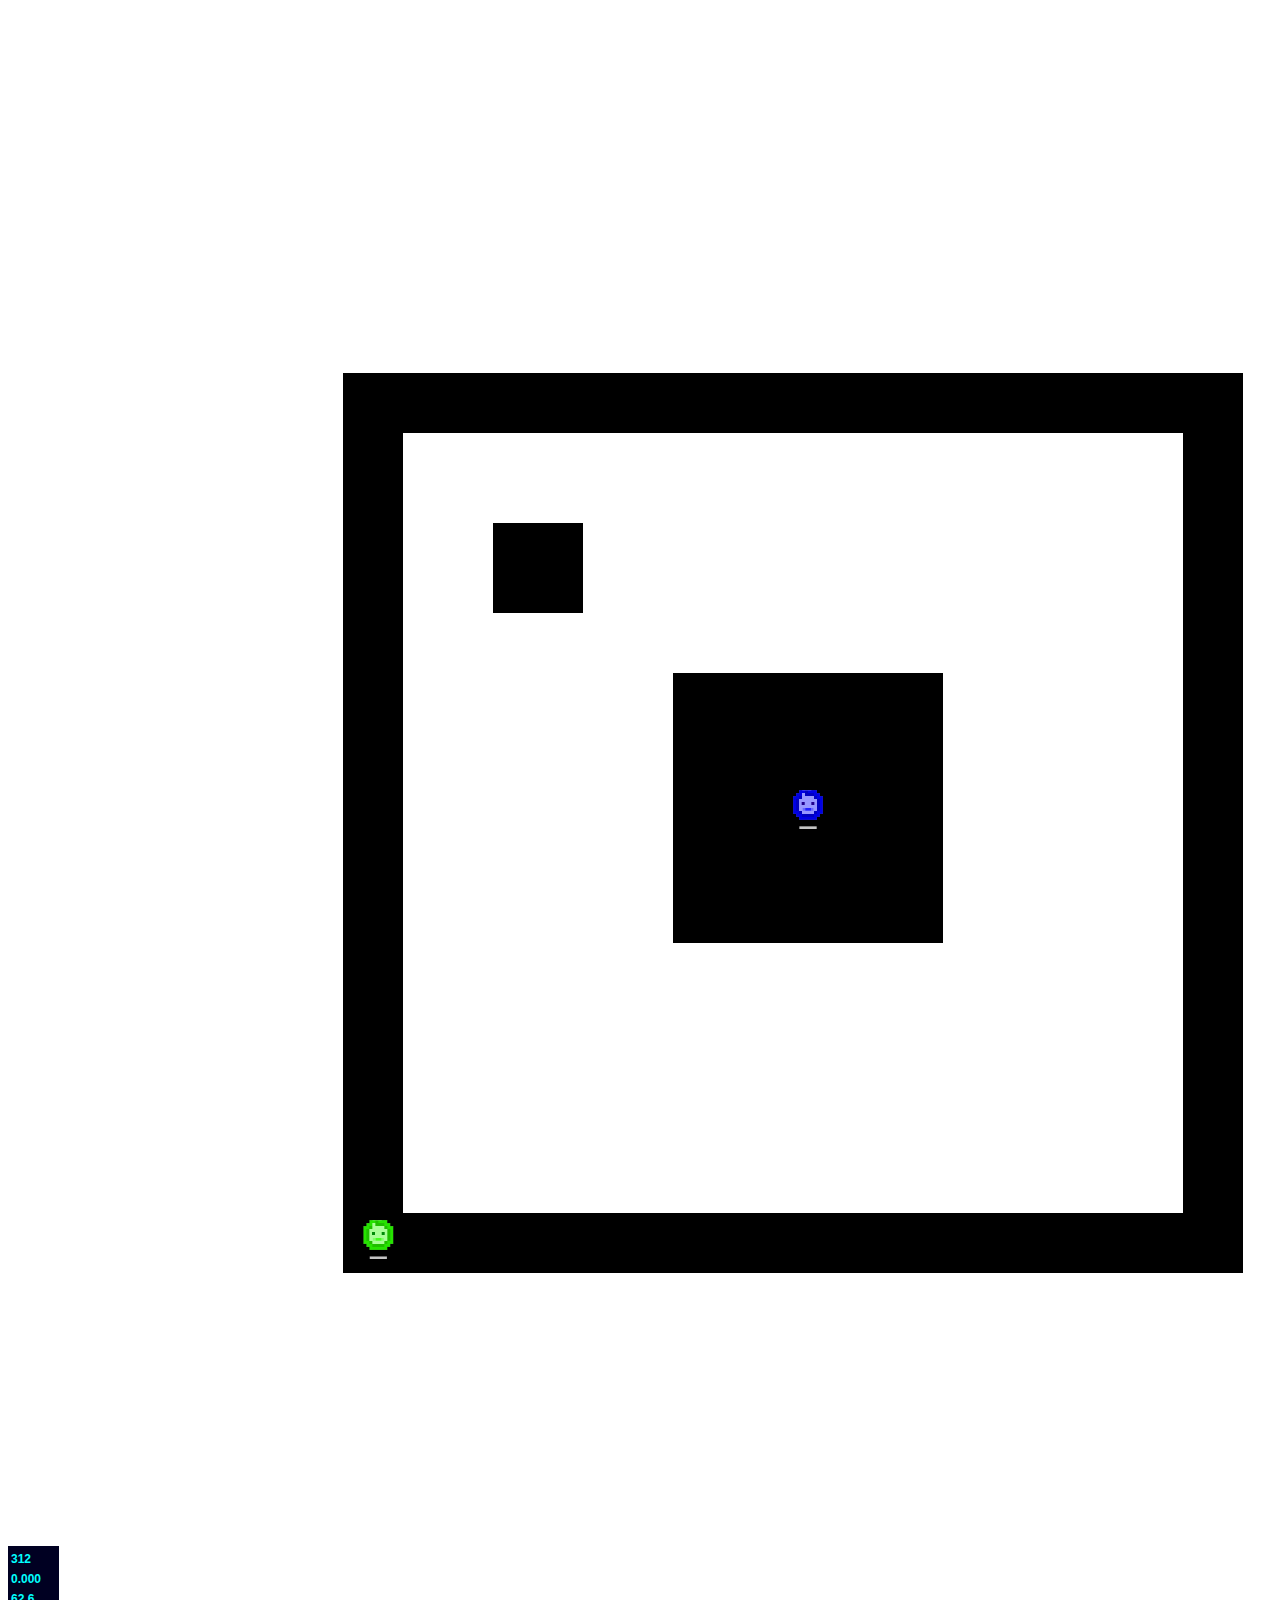
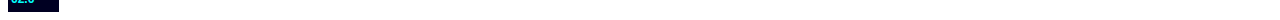
==== index.html @ 7a66605b "index" ====
<!DOCTYPE html>
<html>
<head>
    <title>COIN IN DIMIGO</title>
    <meta charset="utf-8">
</head>
<body>   
    <canvas id="gameCanvas" width="1600" height="1600"></canvas>
    <script type="text/javascript" src="cocos2d-js-v3.13.js" charset="UTF-8"></script>
    <script type="text/javascript" >
        var keyboards = {
            numLeft: false,
            numUp: false,
            numRight: false,
            numDown: false,
            Space: false,
            W: false,
            A: false,
            S: false,
            D: false,
        }
        var speedX1=0, speedY1=0;
        var speedX2=0, speedY2=0;
        const SPEED = 4;
        var player1, player2;
        var isInited =false;
        
    </script>
    <script type="text/javascript" src="game.js"></script>
    <script type="text/javascript" src="keyinput.js"></script>
    <script type="text/javascript">
        window.onload = function(){
            initGame();
            initInput();
        }
    </script>
</body>
</html>
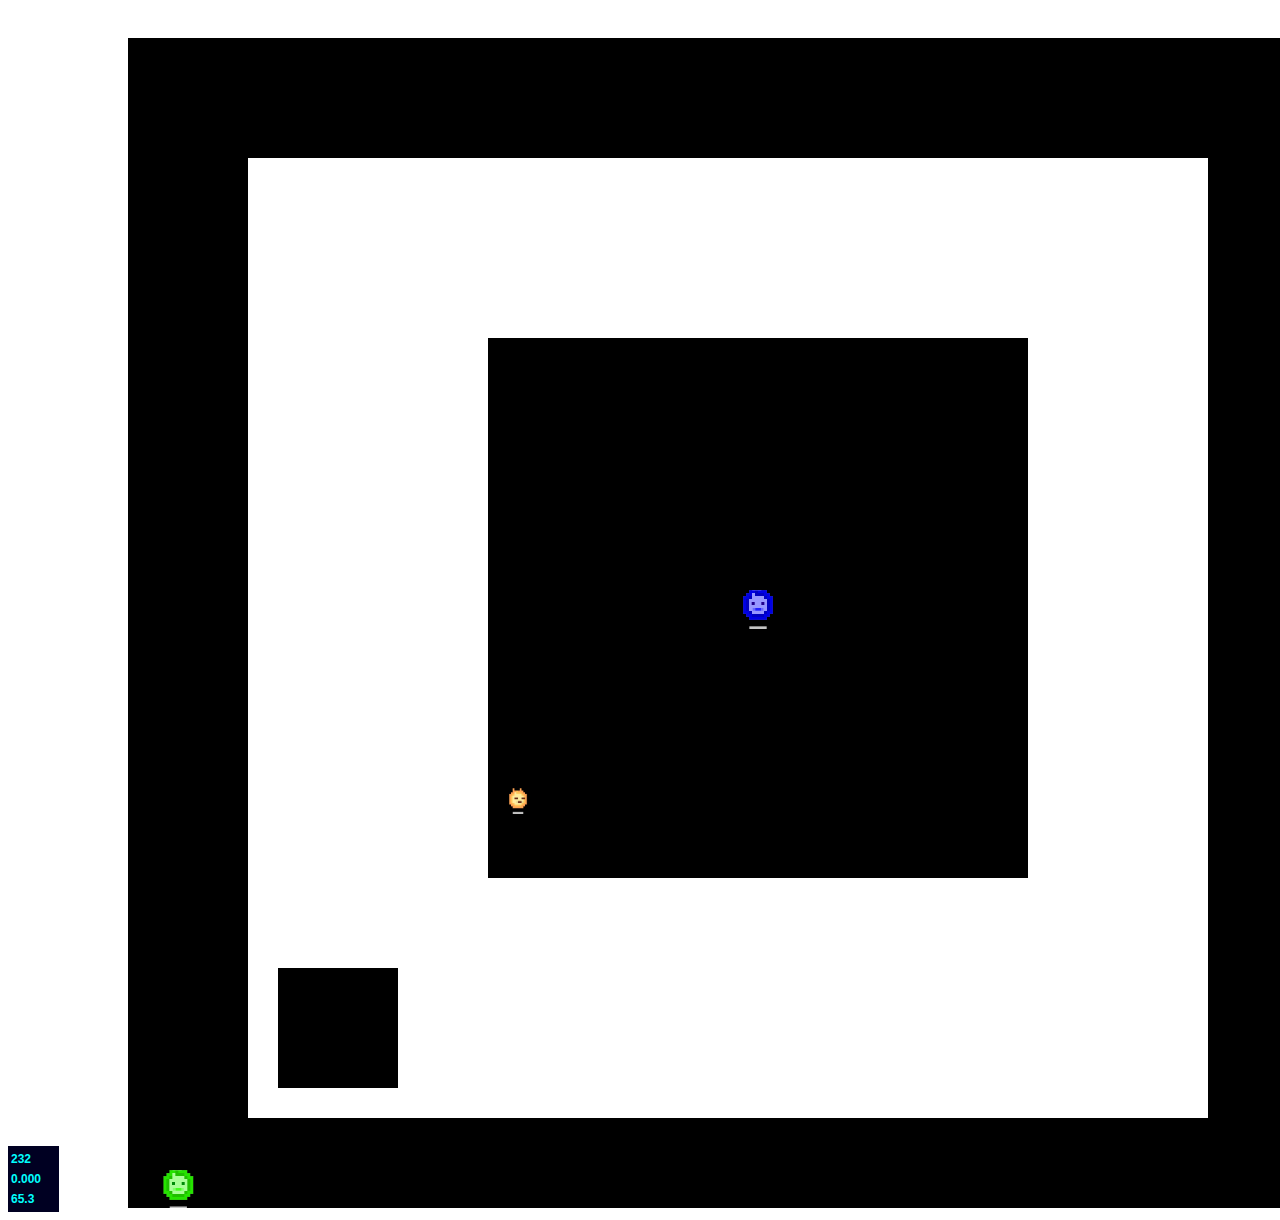
==== commit 09d84eb7: "mapsize" ====
--- a/index.html
+++ b/index.html
@@ -5,7 +5,7 @@
     <meta charset="utf-8">
 </head>
 <body>   
-    <canvas id="gameCanvas" width="1600" height="1600"></canvas>
+    <canvas id="gameCanvas" width="1500" height="1200"></canvas>
     <script type="text/javascript" src="cocos2d-js-v3.13.js" charset="UTF-8"></script>
     <script type="text/javascript" >
         var keyboards = {
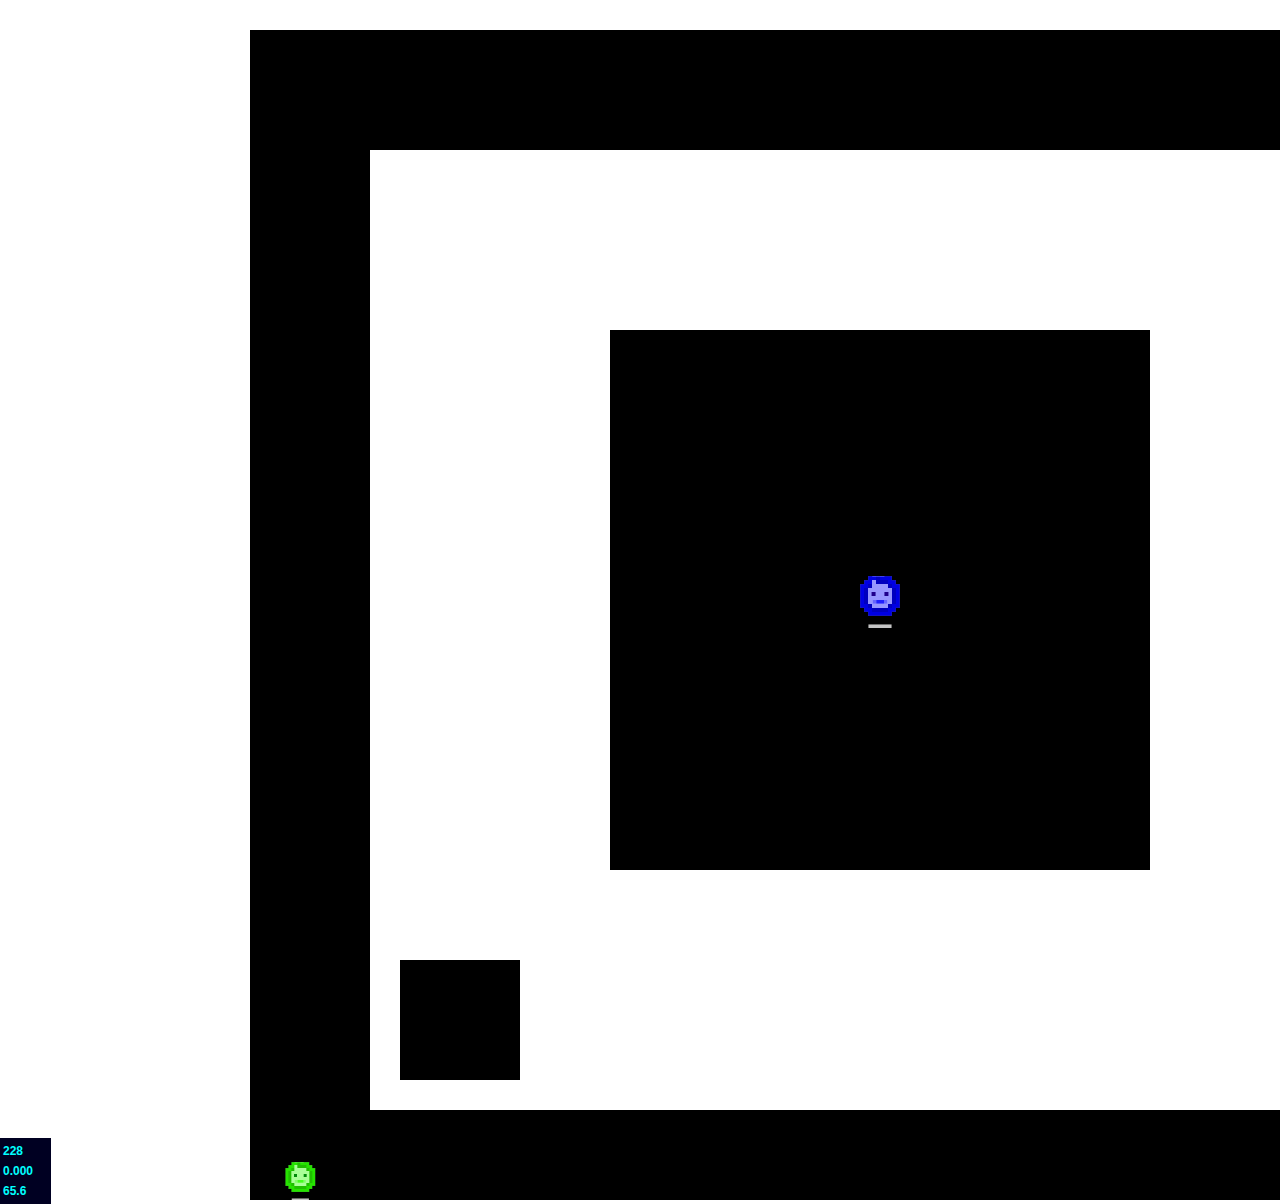
==== commit f60f6eeb: "UIsystem" ====
--- a/index.html
+++ b/index.html
@@ -3,9 +3,40 @@
 <head>
     <title>COIN IN DIMIGO</title>
     <meta charset="utf-8">
+    <link rel="stylesheet" href="style.css" >
 </head>
 <body>   
-    <canvas id="gameCanvas" width="1500" height="1200"></canvas>
+    <main>
+        <canvas id="gameCanvas" width="1500" height="1200"></canvas>
+        <div id="section">
+            <div class="sect">
+                스코어
+                <p id="score" class="big">000000</p>
+            </div>
+            <div class="sect">
+                생명
+                <p id="life" class="big2">3</p>
+            </div>
+            <div class="sect hor all">
+                <div>
+                    <img src="res/player1.png" alt="Player1">
+                    <p> Player1 </p>
+                </div>
+                <div>
+                    <img src="res/player2.png" alt="Player2">
+                    <p> Player2 </p>
+                </div>
+                <div>
+                    <img src="res/mob.png" alt="Mob">
+                    <p> Monster </p>
+                </div>
+                <div>
+                    <img src="res/att.png" alt="attack">
+                    <p> Weapon </p>
+                </div>
+            </div>
+        </div>
+    </main>
     <script type="text/javascript" src="cocos2d-js-v3.13.js" charset="UTF-8"></script>
     <script type="text/javascript" >
         var keyboards = {
@@ -24,14 +55,21 @@
         const SPEED = 4;
         var player1, player2;
         var isInited =false;
+
+        const MAX_LIFE = 3;
+        var life_ = MAX_LIFE;
+        var SCORE_ = 0;
+        var lastTime_ = new Date();
         
     </script>
     <script type="text/javascript" src="game.js"></script>
     <script type="text/javascript" src="keyinput.js"></script>
+    <script type="text/javascript" src="ui.js"></script>
     <script type="text/javascript">
         window.onload = function(){
             initGame();
             initInput();
+            initUI();
         }
     </script>
 </body>
--- a/style.css
+++ b/style.css
@@ -0,0 +1,43 @@
+canvas{
+    margin-left: 130px;
+    margin-right: 30px;
+}
+main{
+    display: flex;
+    flex-direction: row;
+}
+body{
+    margin: 0;
+}
+#section{
+    background-color: #eee;
+    width: 100%;
+    padding: 50px;
+    padding-left: 30px;
+    padding-right: 30px;
+    height: calc( 100vh - 100px);
+    text-align: center;
+}
+.sect{
+    padding: 20px;
+    margin: 40px;
+    font-size: 1.9rem;
+    background-color: #aaa3;
+    font-weight: 900;
+}
+.hor{
+    display: flex;
+    flex-direction: row;
+}
+img{
+    height: 100px;
+}
+.all>*{
+    margin: 0 auto;
+}
+.big{
+    font-size: 4rem;
+}
+.big2{
+    font-size: 7rem;
+}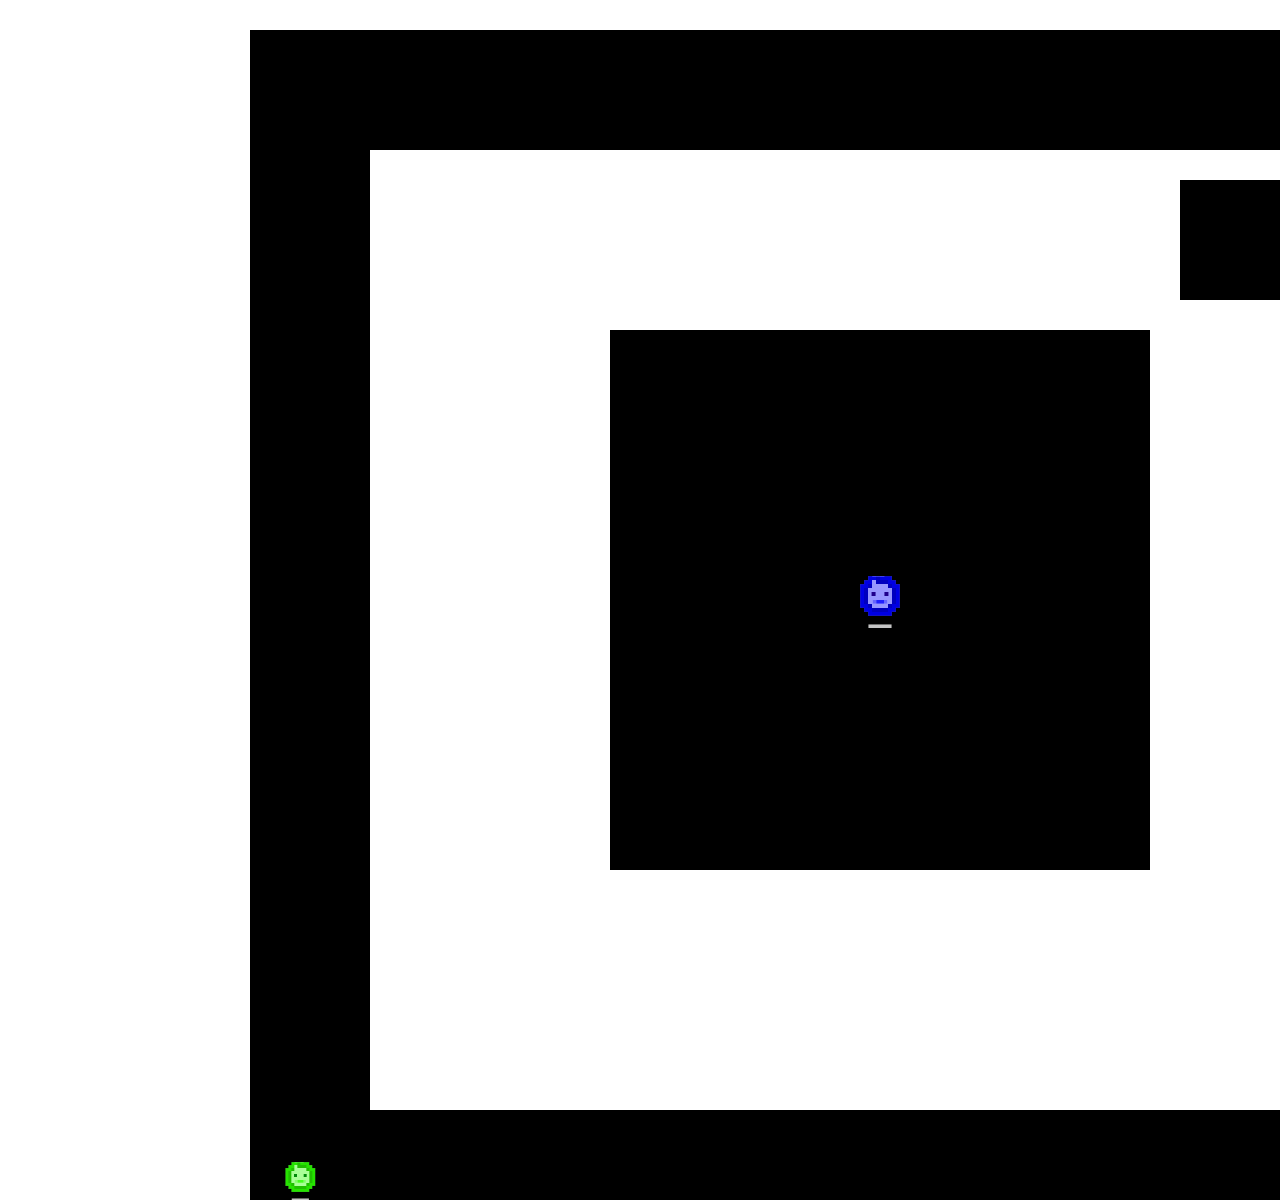
==== commit 3df7bd2c: "2차프로토타입" ====
--- a/index.html
+++ b/index.html
@@ -12,6 +12,7 @@
             <div class="sect">
                 스코어
                 <p id="score" class="big">000000</p>
+                <p id="message"></p>
             </div>
             <div class="sect">
                 생명
--- a/style.css
+++ b/style.css
@@ -20,7 +20,7 @@
 }
 .sect{
     padding: 20px;
-    margin: 40px;
+    margin: 24px;
     font-size: 1.9rem;
     background-color: #aaa3;
     font-weight: 900;
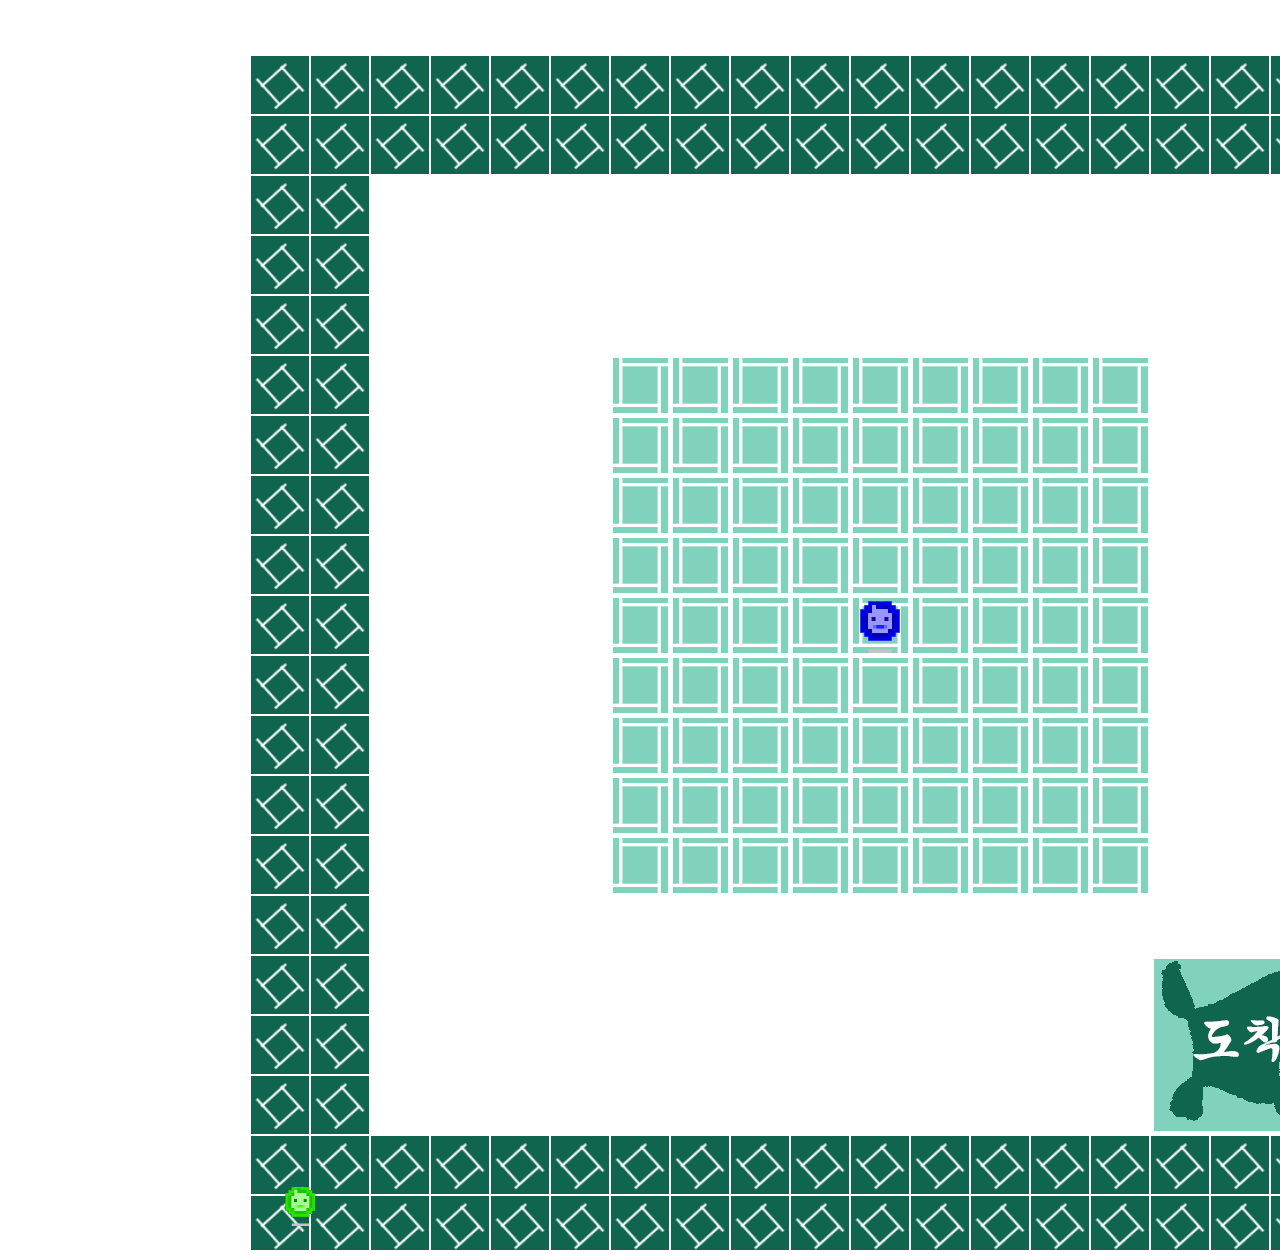
==== commit ad568727: "imageupdate" ====
--- a/index.html
+++ b/index.html
@@ -7,7 +7,7 @@
 </head>
 <body>   
     <main>
-        <canvas id="gameCanvas" width="1500" height="1200"></canvas>
+        <canvas id="gameCanvas" width="1500" height="1250"></canvas>
         <div id="section">
             <div class="sect">
                 스코어
